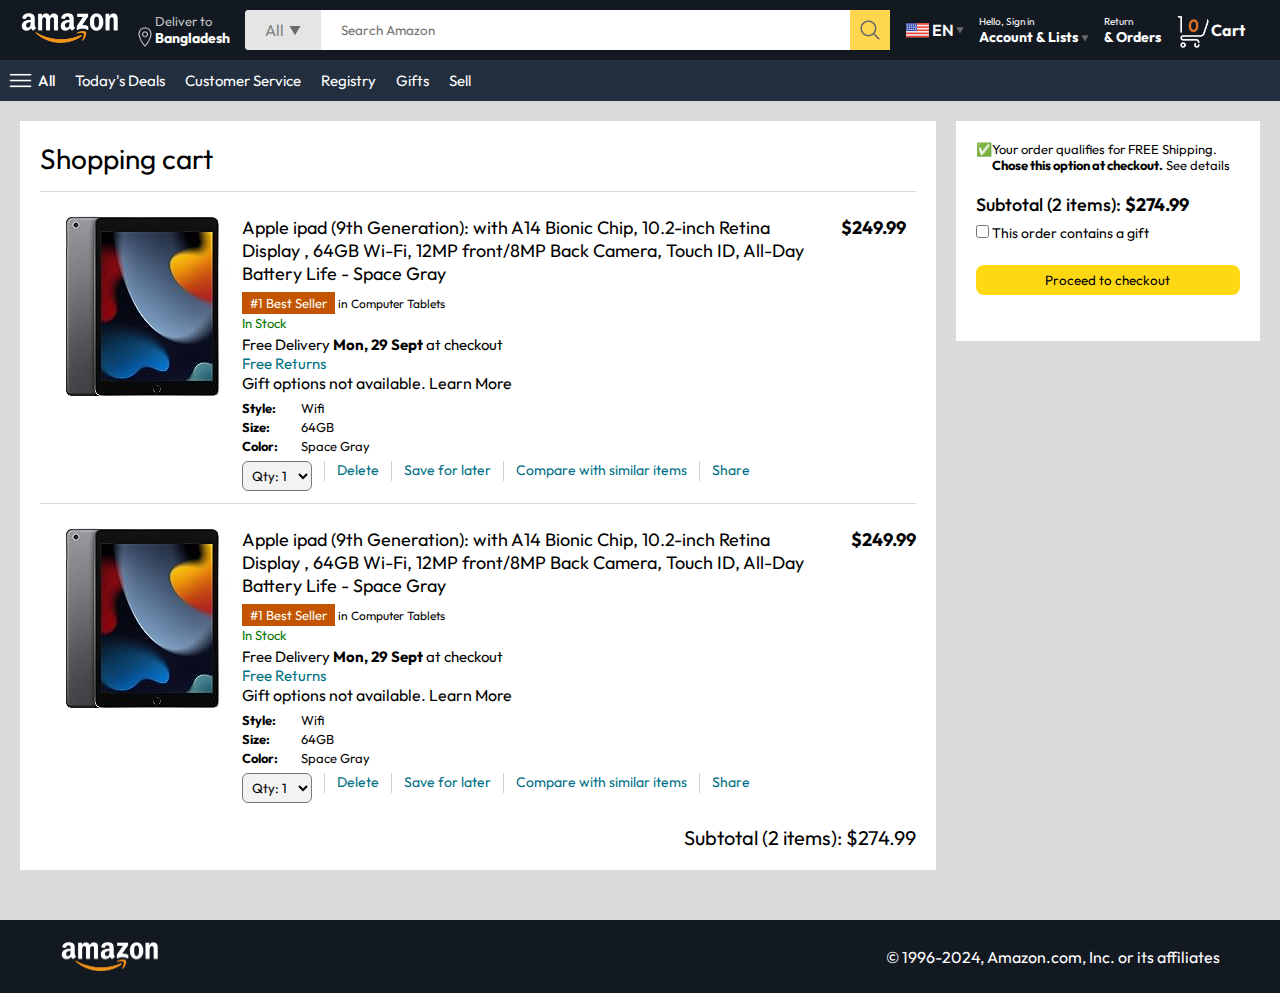
==== cart.html @ 5a21dbc2 "cart page completed" ====
<!DOCTYPE html>
<html lang="en">
<head>
    <meta charset="UTF-8">
    <link rel="stylesheet" href="cart.css">
    <link rel="stylesheet" href="style.css">
    <meta name="viewport" content="width=device-width, initial-scale=1.0">
    <title>Cart</title>
</head>
<body>
    <header>
        <nav>
            <div class="logo">
                <a href="/">
                    <img src="images/amazon_logo.png" width="100" alt="amazon_logo">
                </a>
            </div>

            <div class="nav-country">
                <img src="./images/location_icon.png" alt="location_icon" height="20">
                <div>
                    <p>Deliver to</p>
                    <h1>Bangladesh</h1>
                </div>
            </div>

            <div class="nav-search">
                <div class="nav-search-category">
                    <p>All</p>
                    <img src="./images/dropdown_icon.png" alt="dropdown_icon" height="12">
                </div>
                <input type="text" class="nav-search-input" placeholder="Search Amazon">
                    <img src="/images/search_icon.png" alt="search_icon" class="nav-search-icon" >
            </div>

            <div class="nav-language">
                <img src="/images/us_flag.png" alt="us_flag" width="25">
                <p>EN</p>
                <img src="/images/dropdown_icon.png" alt="dropdown_icon" width="8px">
            </div>
            
            <div class="nav-text">
                <p>Hello, Sign in</p>
                <h1>Account & Lists <img src="/images/dropdown_icon.png" alt="dropdown_icon" width="8"></h1>
            </div>

            <div class="nav-text">
                <p>Return</p>
                <h1>& Orders</h1>
            </div>

            <a href="#" class="nav-cart" >
                <img src="/images/cart_icon.png" alt="cart_icon" width="35">
                <h4>Cart</h4>
            </a>
        </nav>
    

    <div class="nav-bottom">
        <div>
            <img src="/images/menu_icon.png" alt="menu_icon" width="25px">
            <p>All</p>
        </div>
        <p>Today's Deals</p>
        <p>Customer Service</p>
        <p>Registry</p>
        <p>Gifts</p>
        <p>Sell</p>
    </div>
</header>

<div class="cart">
    <div class="cart-left">
        <h1>Shopping cart</h1>
        <hr>
        <div class="product-cart-list">
            <img src="./images/ipad_img.jpg" alt="ipad_img">
            <div> 
            <div class="product-cart-title-price">
                <p>Apple ipad (9th Generation): with A14 Bionic Chip, 10.2-inch Retina Display 
                    , 64GB Wi-Fi, 12MP front/8MP Back Camera, Touch ID, All-Day Battery Life - Space Gray
                </p>
                <p><b>$249.99</b></p>
            </div>

            <p class="product-cart-bestseller">
               <span>
                #1 Best Seller</span> in Computer Tablets
            </p>

            <p class="product-cart-stock">In Stock</p>
            <p class="product-cart-delivery">Free Delivery <b> Mon, 29 Sept</b> at checkout</p>
            <p class="product-cart-returns">Free Returns</p>
            <p class="product-cart-giftoptions">Gift options not available. <span>Learn More</span></p>
            
            <div class="product-cart-specs">
                <p><b>Style:</b></p> <p>Wifi</p>
                <p><b>Size:</b></p> <p>64GB</p>
                <p><b>Color:</b></p> <p>Space Gray</p>
            </div>     
            <div class="cart-list-action">
                <select name="" id="">
                    <option value="Qty: 1">Qty: 1</option>
                    <option value="Qty: 2">Qty: 2</option>
                    <option value="Qty: 3">Qty: 3</option>
                    <option value="Qty: 4">Qty: 4</option>
                    <option value="Qty: 5">Qty: 5</option>
                </select>
                <hr>
                <p class="action-btn">Delete</p>
                <hr>
                <p class="action-btn">Save for later</p>
                <hr>
                <p class="action-btn">Compare with similar items</p>
                <hr>
                <p class="action-btn">Share</p>
            </div>
        </div>

        <hr>
       
    </div>

        <hr>
        <div class="product-cart-list">
            <img src="./images/ipad_img.jpg" alt="ipad_img">
            <div> 
            <div class="product-cart-title-price">
                <p>Apple ipad (9th Generation): with A14 Bionic Chip, 10.2-inch Retina Display 
                    , 64GB Wi-Fi, 12MP front/8MP Back Camera, Touch ID, All-Day Battery Life - Space Gray
                </p>
                <p><b>$249.99</b></p>
            </div>
            <p class="product-cart-bestseller">
               <span>
                #1 Best Seller</span> in Computer Tablets
            </p>
   


            <p class="product-cart-stock">In Stock</p>
            <p class="product-cart-delivery">Free Delivery <b> Mon, 29 Sept</b> at checkout</p>
            <p class="product-cart-returns">Free Returns</p>
            <p class="product-cart-giftoptions">Gift options not available. <span>Learn More</span></p>
            
            <div class="product-cart-specs">
                <p><b>Style:</b></p> <p>Wifi</p>
                <p><b>Size:</b></p> <p>64GB</p>
                <p><b>Color:</b></p> <p>Space Gray</p>
            </div>     
            <div class="cart-list-action">
                <select name="" id="">
                    <option value="Qty: 1">Qty: 1</option>
                    <option value="Qty: 2">Qty: 2</option>
                    <option value="Qty: 3">Qty: 3</option>
                    <option value="Qty: 4">Qty: 4</option>
                    <option value="Qty: 5">Qty: 5</option>
                </select>
                <hr>
                <p class="action-btn">Delete</p>
                <hr>
                <p class="action-btn">Save for later</p>
                <hr>
                <p class="action-btn">Compare with similar items</p>
                <hr>
                <p class="action-btn">Share</p>
            </div>
        </div>
    </div>
       
    <div class="cart-list-subtotal">
        Subtotal (2 items): $274.99
    </div>
     
    </div>


    <div class="cart-right">
        <div class="cart-free-delivery">
            <p>&#x2705</p>
            <p>Your order qualifies for FREE Shipping. <b>Chose this option at checkout.</b> See details</p>
        </div>
        <p class="cart-subtotal">Subtotal (2 items): <b>$274.99</b></p>
        <p class="cart-right-gift"><input type="checkbox" name="" id="">  This order contains a gift</p>
        <button>Proceed to checkout</button>

    </div>



</div>

<footer class="footer-cart">
    <img src="./images/amazon_logo.png" width="100px" alt="">
    <p>© 1996-2024, Amazon.com, Inc. or its affiliates</p>
</footer>

    <script src="script.js"></script>
</body>
</html>
---- cart.css ----
.cart{
    display: flex;
    gap: 20px;
    margin: 20px;

}
.cart-left{
    background:#fff;
    padding: 20px;

}
.cart-left h1{
    font-size: 28px;
    font-weight: 400;
    margin-bottom: 15px;
}
.cart-left hr{
    border: none;
    height: 1px;
    background:#dadada;
}
.product-cart-list{
    display: flex;
    align-items: start;
    gap: 10px;
    padding: 24px 0 12px 12px;

}
.product-cart-title-price{
    display: flex;
    gap: 20px;
    font-size: 18px;

}
.product-cart-bestseller{
    font-size: 12px;
    margin-top: 10px;
}
.product-cart-bestseller span{
    font-size: 13px;
    background:#c45500;
    padding: 3px 8px;
    color: #fff;
}
.product-cart-stock{
    font-size: 13px;
    color: #007600;
    margin: 4px 0;
}
.product-cart-delivery{
    font-size: 15px;

}
.product-cart-returns{
    font-size: 15px;
    color: #007185;
    font-weight: 400;
}
.product-cart-giftoption{
    color: #494949;
    font-size: 13px;
    margin: 3px 0;
}
.product-cart-giftoption span{
 color: #007185;
}
.product-cart-specs{
    max-width: 150px;
    display: grid;
    grid-template-columns: auto auto;
    row-gap: 3px;
    font-size: 13px;
    margin: 7px 0;
}
.cart-list-action{
    display: flex;
    gap: 12px;
    font-size: 14px;
    color: #007185;
}
.cart-list-action hr{
   background: #cfcfcf;
    height: 20px;
    width: 1px;
}
.cart-list-action select{
    padding: 5px;
    border-radius: 6px;
    background: #f3f3f3;
}
.cart-list-subtotal{
    text-align: right;
    font-size: 20px;
    margin-top: 10px;
}
.cart-right{
    background: #fff;
    padding: 20px;
    max-height: 220px;
    min-width: 280px;
}
.cart-free-delivery{
    display: flex;
    font-size: 13px;
}
.cart-subtotal{
    margin-top: 20px;
    font-size: 18px;
    font-weight: 500;
}
.cart-right-gift{
    margin: 8px 0;
    font-size: 14px;

}
.cart-right button{
    width: 100%;
    height: 30px;
    margin: 15px 0;
    background: #ffd814;
    border: none;
    border-radius: 8px;
    cursor: pointer;
    &:hover{
        background:#ebc712;
    }
}
.footer-cart{
    margin-top: 50px;
}
---- style.css ----
@import url('https://fonts.googleapis.com/css2?family=Outfit:wght@100..900&display=swap');
*{
    margin: 0;
    padding: 0;
    box-sizing: border-box;
      font-family: "Outfit", sans-serif;
}
body{
    background: #dadada;

}
a{
    text-decoration: none;
    color: inherit;
}
nav{
    display: flex;
    justify-content: space-between;
    align-items: center;
    background:#131921;
    padding: 10px 20px;
    color: #fff;
}
.nav-country{
    display: flex;
    align-items: end;
    margin-left: 15px;
    color: #c4c4c4;
    font-size: 13px;

}
.nav-country h1{
    color: #fff;
    font-size: 14px;
}

.nav-search{
    flex: 1;
    display: flex;
    align-items: center;
    background: #fff;
    color: grey;
    max-width: 1000px;
    border-radius: 4px;
    margin-left: 15px;

}
.nav-search-category{
    display: flex;
    align-items: center;
    padding: 10px 20px;
    gap: 5px;
    background:#e5e5e5;
    border-radius: 4px 0 0 4px;
}
.nav-search-input{
    border: none;
    outline: none;
    width: 100%;
    padding-left: 20px;

}
.nav-search-icon{
    max-width: 40px;
    padding: 8px;
    background: #ffd64f;
    border: 0 4px 4px 0;

}
.nav-language{
    display: flex;
    align-items: center;
    gap: 2px;
    font-weight: 600;
    margin-left: 15px;
}
.nav-text{
    margin-left: 15px;

}
.nav-text p{
    font-size: 10px;
}
.nav-text h1{
    font-size: 14px;
}
.nav-cart{
    display: flex;
    align-items: center;
    padding: 0px 15px;
}
.nav-bottom{
    display: flex;
    align-items: center;
    gap: 20px;
    padding: 8px;
    background:#232f3e;
    color: #fff;
    font-size: 15px;
}
.nav-bottom div{
    display: flex;
    align-items: center;
    gap: 5px;
    font-weight: 500;
}
.header-slider ul{
    display: flex;
    overflow-y: hidden;

}
.header-img{
    max-width: 100%;
    mask-image: linear-gradient(to bottom, #000000 50%, transparent 100%);

}
.header-slider a{
    position: absolute;
    top: 20%;
    z-index: 1;
    padding: 5vh 1vh;
    background:#ffffff4f;
    color: #0000007b;
    text-decoration: none;
    font-weight: 600;
    font-size: 18px;
    cursor: pointer;
}
.control_next{
    right: 0;
}
.box-row{
    display: flex;
    flex-wrap: wrap;
    row-gap: 20px;
    justify-content: space-between;
    margin: 20px 30px;
}
.box-col{
    display: flex;
    flex-direction: column;
    gap: 10px;
    padding: 15px 20px ;
    background:#fff;
    max-width: 24%;
    min-height: 200px;
    z-index: 1;
}
.box-col a{
    font-size: 13px;
    color: #009999;
    font-weight: 500;
}
.header-box{
    margin-top: -20vh;

}
.product-slider{

    background:#fff;
    margin: 0 30px;
    padding: 20px;
    margin-bottom: 15px;
}
.product-slider .products{
    display: flex;
    overflow-x: auto;
    gap: 20px;
    margin-top: 10px;

}
.product-slider .products img{
    max-width: 200px;
    max-height: 200px;
}
.product-slider .products::-webkit-scrollbar{
    display: none;
}
.product-slider-with-price{
    background: #fff;
    margin: 0 30px;
    padding: 20px;
    margin-bottom: 15px;

}
.product-slider-with-price .products{
    display: flex;
    overflow-x: auto;
    gap: 10px;
    margin-top: 10px;
}

.product-slider-with-price .products::-webkit-scrollbar{
    display: none;
}
.product-card{
    display: flex;
    flex-direction: column;
    justify-content: end;
    min-width: 210px;
    background: #fbfbfb;

}
.product-card img{
    width: 110px;
    margin: 0 50px;
}
.product-offer p{
    background:#be0b3b;
    color:#fff;
    display: inline-block;
    padding: 2px 5px;
    border-radius: 2px;
    margin: 8px 0;
    font-size: 13px;
}
.product-offer span{
    color: #be0b3b;
    font-weight: 500;
    font-size: 12px;
}
.product-price{
    color: grey;
    font-size: 13px;

}
.product-card h4{
    color: #525252;
    font-size: 15px;
    font-weight: 400;
}
footer{
    display: flex;
    justify-content: space-between;
    align-items: center;
    color: #fff;
    background:#131921;
    padding: 20px 60px;
}
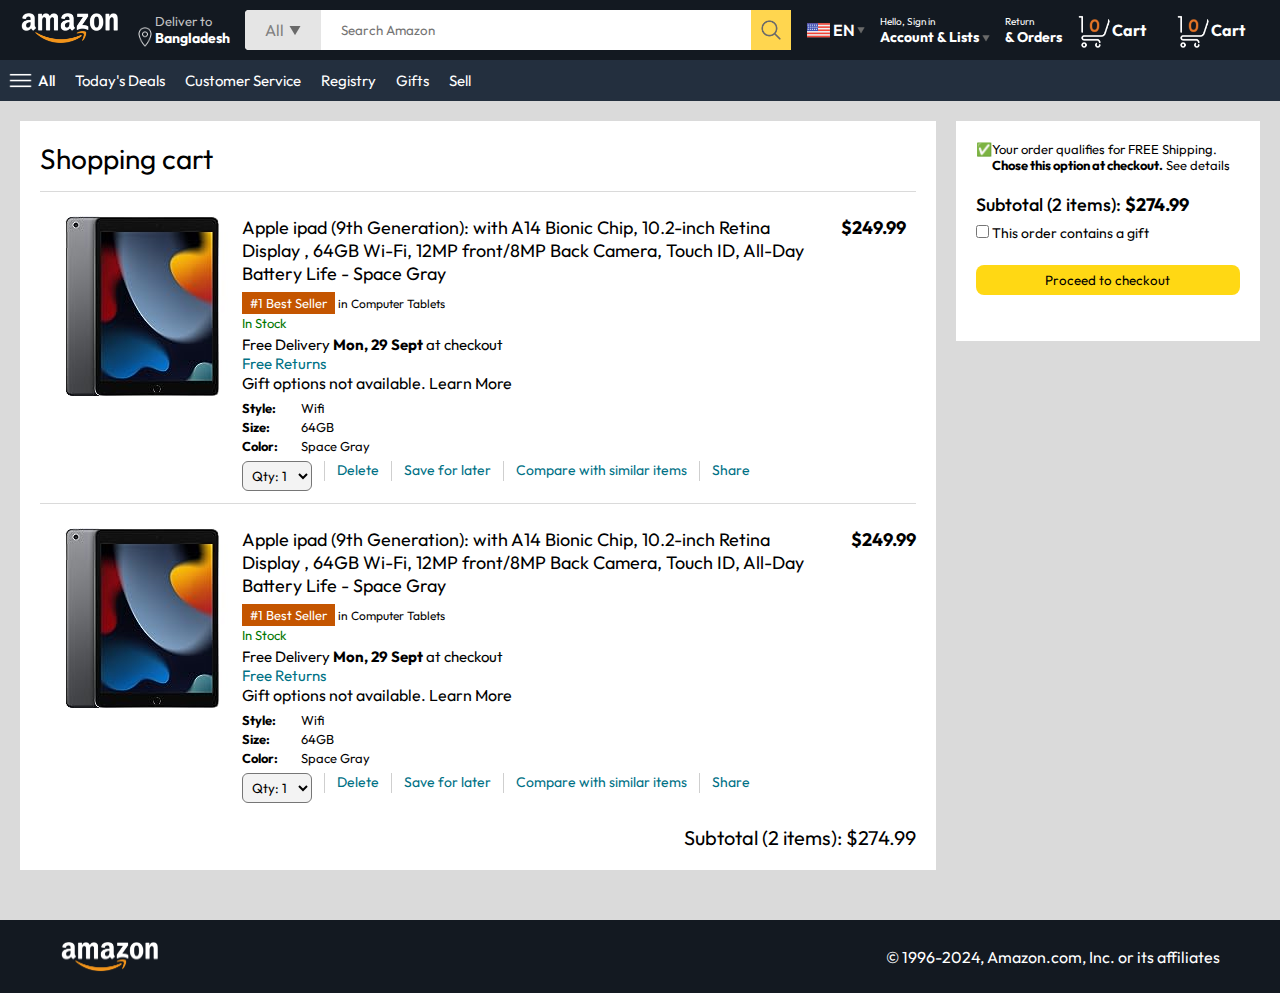
==== commit 90c309ed: "ok" ====
--- a/cart.html
+++ b/cart.html
@@ -40,7 +40,7 @@
             </div>
             
             <div class="nav-text">
-                <p>Hello, Sign in</p>
+                <p><a href="signIn.html">Hello, Sign in</a></p>
                 <h1>Account & Lists <img src="/images/dropdown_icon.png" alt="dropdown_icon" width="8"></h1>
             </div>
 
@@ -49,6 +49,13 @@
                 <h1>& Orders</h1>
             </div>
 
+            <a href="/signIn.css" style="display: none;" class="mobile-user-icon">
+                <img src="./images/user.png" alt=""></a>
+                        <a href="cart.html" class="nav-cart" >
+                            <img src="/images/cart_icon.png" alt="cart_icon" width="35">
+                            <h4>Cart</h4>
+                        </a>
+                        
             <a href="#" class="nav-cart" >
                 <img src="/images/cart_icon.png" alt="cart_icon" width="35">
                 <h4>Cart</h4>
--- a/cart.css
+++ b/cart.css
@@ -128,3 +128,43 @@
 .footer-cart{
     margin-top: 50px;
 }
+
+@media (max-width:900px)
+{
+    .cart{
+        flex-wrap: wrap;
+        
+    }
+}
+@media (max-width:600px)
+{
+ .product-cart-list{
+    padding: 24px 0;
+ }
+ .product-cart-list img{
+    width: 80px;
+ }
+ .product-cart-title-price{
+    flex-wrap: wrap;
+    font-size: 14px;
+
+ }
+ .product-cart-delivery{
+    font-size: 13px;
+ }
+ .cart-list-action .action-btn:nth-child(1){
+    display: none;
+ }
+ .cart-list-action hr:nth-child(2){
+    display: none;
+ }
+ .cart-list-action .action-btn:nth-child(3){
+    display: none;
+ }
+ .cart-list-action hr:nth-child(4){
+    display: none;
+ }
+ .cart-right{
+    min-width: 100%;
+ }
+}--- a/style.css
+++ b/style.css
@@ -236,4 +236,78 @@
     color: #fff;
     background:#131921;
     padding: 20px 60px;
-}+}
+
+
+@media only screen and (max-width:900px)
+{
+   header nav{
+        flex-wrap: wrap;
+    }
+    .nav-search{
+        order: 7;
+        margin: 15px 0 5px;
+        min-width: 300px;
+    }
+    .box-col{
+        max-width: 48%;
+    }
+}
+        @media only screen and (max-width:625px)
+        {
+            .box-row{
+              margin-top: 2px;
+            }
+            .nav-country{
+                display: none;
+            }
+            .nav-language{
+                display: none;
+            }
+            .nav-text{
+                display: none;
+            }
+            .nav-bottom{
+                font-size: 13px;
+                gap: 10px;
+                overflow-x: scroll;
+            }
+            .nav-bottom::-webkit-scrollbar{
+                display: none;
+            }
+            .nav-bottom p{
+                text-wrap: nowrap;
+            }
+            .mobile-user-icon {
+                display: flex!important;
+                flex: 1;
+                justify-content: flex-end;
+                
+            }
+            .mobile-user-icon img{
+                width: 25px;
+            }
+            .nav-cart h4{
+                display: none;
+            }
+            .nav-cart img{
+                width: 25px;
+
+            }
+            .header-slider a{
+                top: 24%;
+                padding: 2vh 1vw;
+                font-size: 15px;
+
+            }
+            .box-col{
+                max-width: 100%;
+                width: 100%;
+            }
+            footer{
+                justify-content: center;
+                flex-direction: column;
+                font-size: 14px;
+
+            }
+        }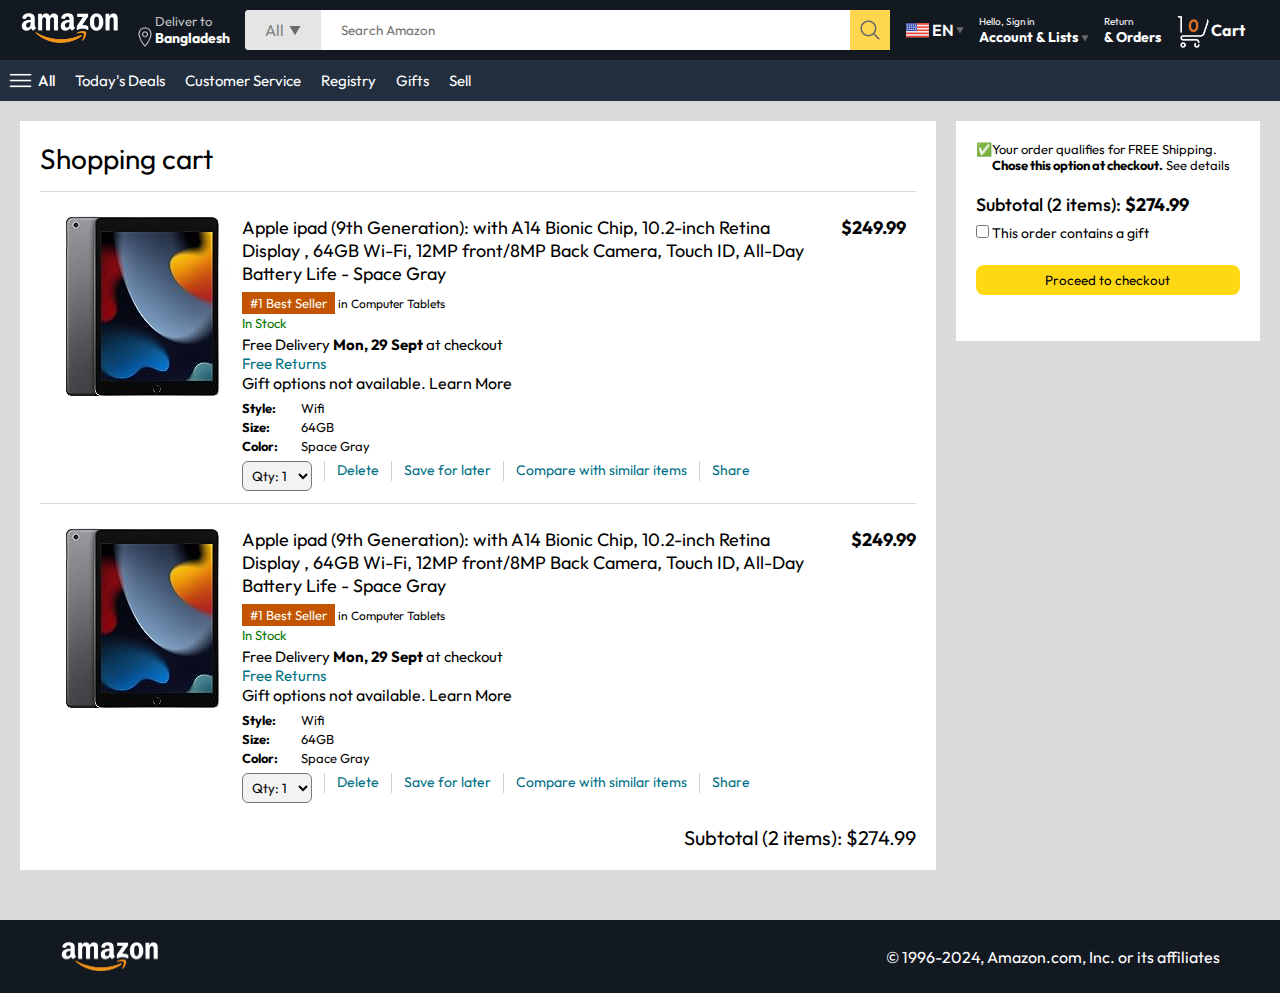
==== commit 942bd80f: "fixed cart issue" ====
--- a/cart.html
+++ b/cart.html
@@ -50,15 +50,13 @@
             </div>
 
             <a href="/signIn.css" style="display: none;" class="mobile-user-icon">
+
                 <img src="./images/user.png" alt=""></a>
                         <a href="cart.html" class="nav-cart" >
                             <img src="/images/cart_icon.png" alt="cart_icon" width="35">
                             <h4>Cart</h4>
                         </a>
                         
-            <a href="#" class="nav-cart" >
-                <img src="/images/cart_icon.png" alt="cart_icon" width="35">
-                <h4>Cart</h4>
             </a>
         </nav>
     
